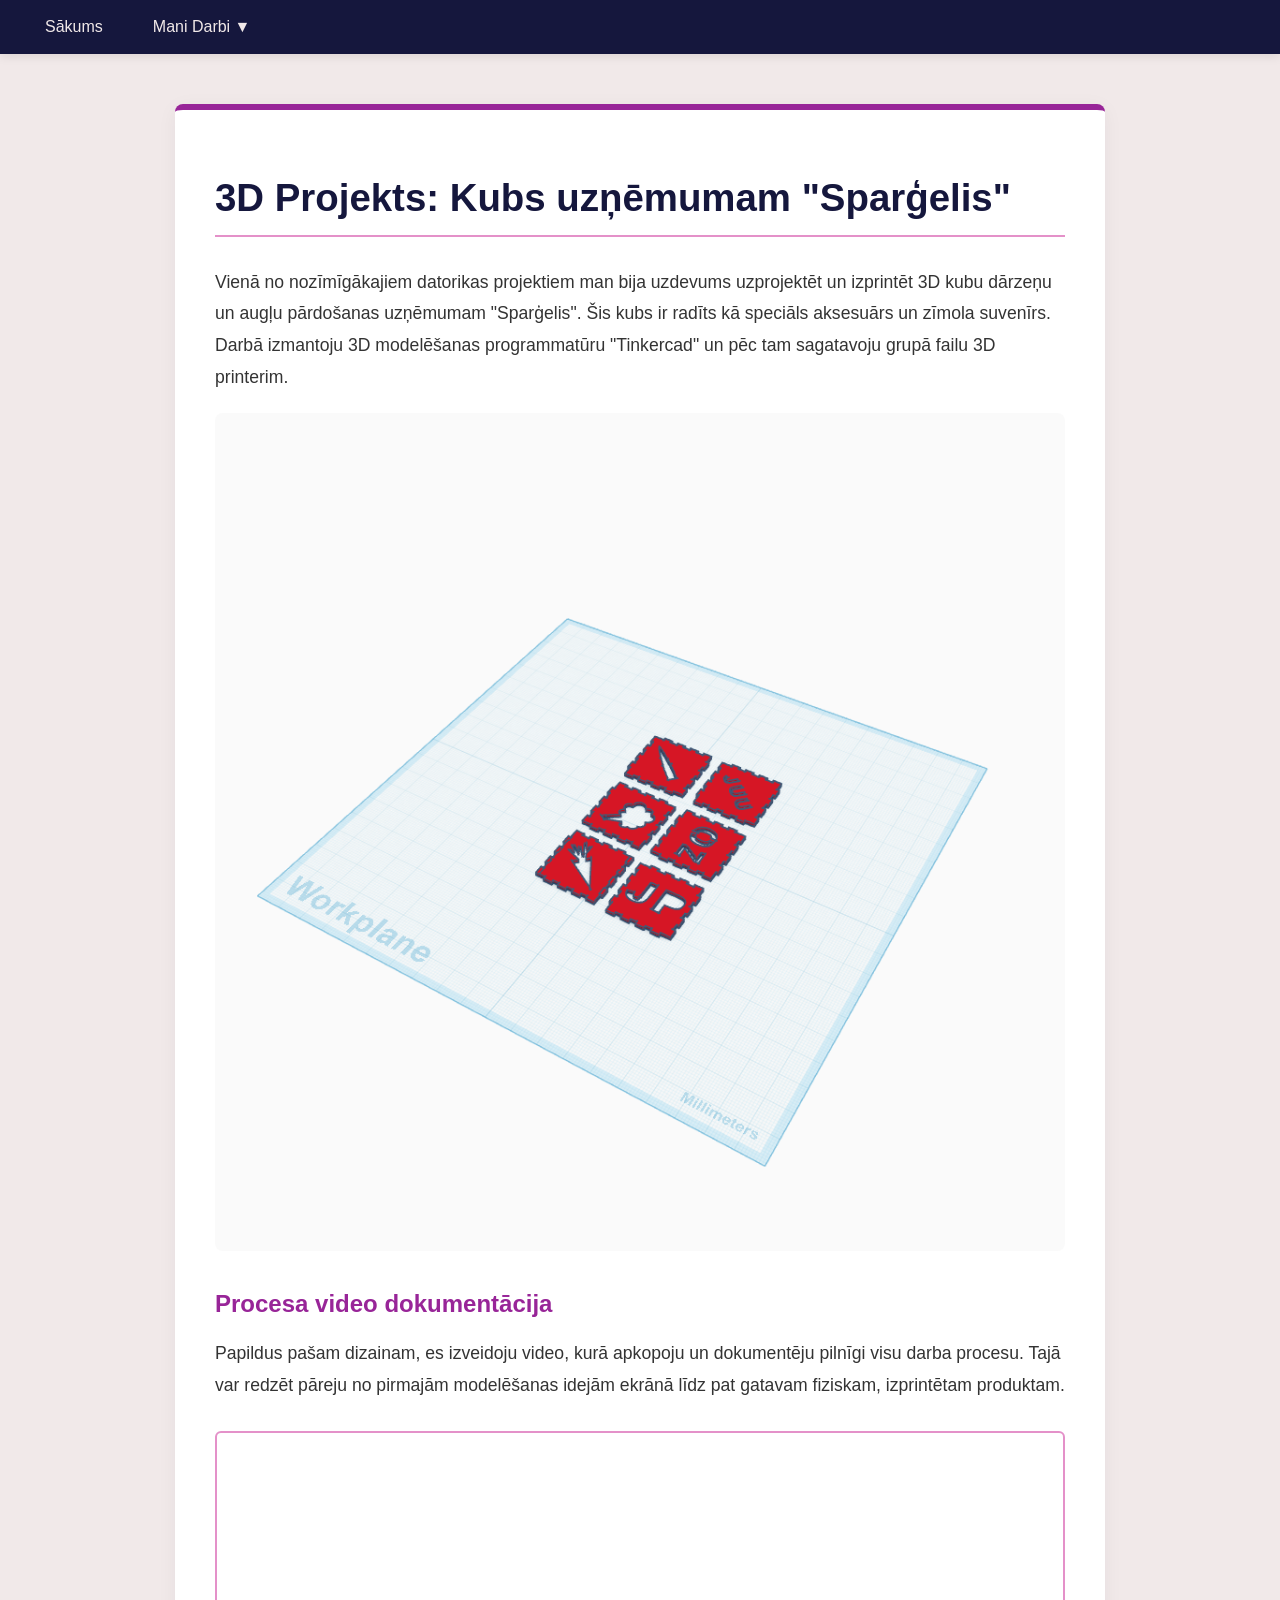
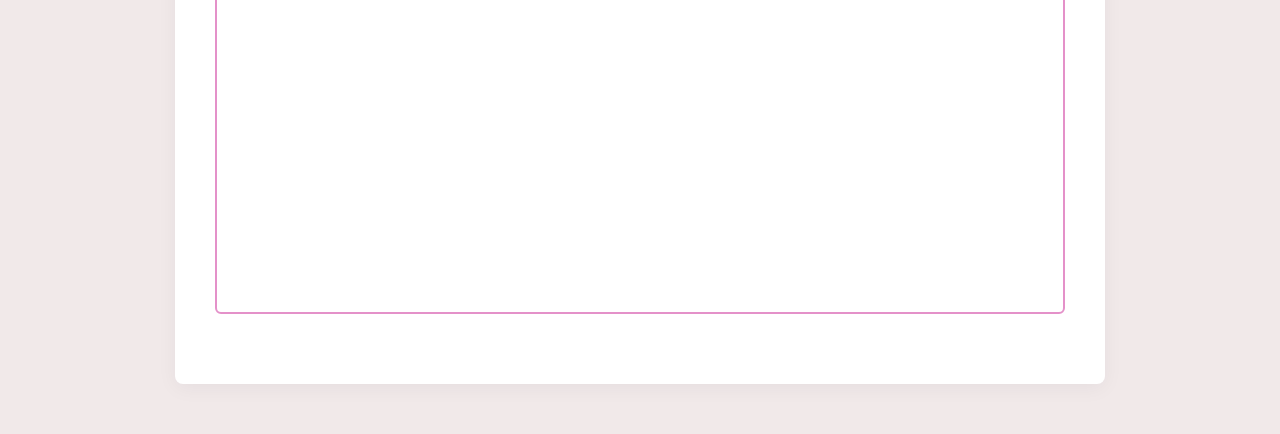
==== 3d-projekts.html @ d9590180 "Update 3d-projekts.html" ====
<!DOCTYPE html>
<html lang="lv">
<head>
    <meta charset="UTF-8">
    <meta name="viewport" content="width=device-width, initial-scale=1.0">
    <title>3D Projekts | Mans Datorikas Portfolio</title>
    <link rel="stylesheet" href="style.css">
</head>
<body>

<nav>
        <ul>
            <li><a href="index.html">Sākums</a></li>
            <li class="dropdown">
                <a href="#">Mani Darbi ▼</a>
                <div class="dropdown-content">
                    <a href="inkscape.html">1. Inkscape grafika</a>
                    <a href="gimp.html">2. GIMP apstrāde</a>
                    <a href="3d-projekts.html">3. 3D Kubs "Sparģelis"</a>
                    <a href="word.html">4. Teksta apstrāde (Word)</a>
                    <a href="excel.html">5. Datu apstrāde (Excel)</a>
                </div>
            </li>
        </ul>
    </nav>

    <main>
        <h1>3D Projekts: Kubs uzņēmumam "Sparģelis"</h1>
        <p>Vienā no nozīmīgākajiem datorikas projektiem man bija uzdevums uzprojektēt un izprintēt 3D kubu dārzeņu un augļu pārdošanas uzņēmumam "Sparģelis". Šis kubs ir radīts kā speciāls aksesuārs un zīmola suvenīrs. Darbā izmantoju 3D modelēšanas programmatūru "Tinkercad" un pēc tam sagatavoju grupā failu 3D printerim.</p>
        
                    <div style="text-align: center; margin: 20px 0;">
    <img src="images/image_2026-03-18_200848649.png" alt="Animēts attēls" style="max-width: 100%; height: auto; border-radius: 8px;">
</div>
        <h2>Procesa video dokumentācija</h2>
        <p>Papildus pašam dizainam, es izveidoju video, kurā apkopoju un dokumentēju pilnīgi visu darba procesu. Tajā var redzēt pāreju no pirmajām modelēšanas idejām ekrānā līdz pat gatavam fiziskam, izprintētam produktam.</p>

        <div class="video-container">
            <div style="width: 100%; height: 100%; background: #ccc; display: flex; justify-content: center; align-items: center;">
                <iframe width="560" height="315" src="https://www.youtube.com/embed/SklRzxZLgZM?si=HY-MJ5q-MjUDjs78" title="YouTube video player" frameborder="0"  allowfullscreen></iframe>
            </div>
        </div>
    </main>

</body>
</html>
---- style.css ----
body {
    font-family: 'Segoe UI', Roboto, Helvetica, Arial, sans-serif;
    margin: 0;
    padding: 0;
    background-color: #F1E9E9;
    color: #15173D;
}

nav {
    background-color: #15173D;
    padding: 0 20px;
    box-shadow: 0 2px 10px rgba(0,0,0,0.1);
}

nav ul {
    list-style-type: none;
    margin: 0;
    padding: 0;
    display: flex;
    align-items: center;
}

nav li {
    position: relative;
}

nav a {
    display: block;
    color: #F1E9E9;
    text-align: center;
    padding: 18px 25px;
    text-decoration: none;
    font-weight: 500;
    transition: all 0.3s ease;
}

nav a:hover {
    background-color: #982598;
    color: #ffffff;
}

.dropdown-content {
    display: none;
    position: absolute;
    background-color: #F1E9E9;
    min-width: 220px;
    box-shadow: 0 8px 16px rgba(0,0,0,0.1);
    z-index: 1;
    border: 1px solid #E491C9;
}

.dropdown-content a {
    color: #15173D;
    padding: 12px 20px;
    text-decoration: none;
    display: block;
    text-align: left;
}

.dropdown-content a:hover {
    background-color: #E491C9;
    color: #15173D;
}

.dropdown:hover .dropdown-content {
    display: block;
}

main {
    max-width: 850px;
    margin: 50px auto;
    padding: 40px;
    background-color: #ffffff;
    border-radius: 8px;
    box-shadow: 0 4px 20px rgba(21, 23, 61, 0.05);
    border-top: 6px solid #982598;
}

h1 {
    font-size: 2.4rem;
    color: #15173D;
    border-bottom: 2px solid #E491C9;
    padding-bottom: 15px;
    margin-bottom: 30px;
}

h2 {
    color: #982598;
    margin-top: 35px;
}

p {
    line-height: 1.8;
    font-size: 1.1rem;
    color: #333333;
}

.image-placeholder {
    width: 100%;
    height: 350px;
    background-color: #F1E9E9;
    border: 2px dashed #E491C9;
    display: flex;
    align-items: center;
    justify-content: center;
    color: #982598;
    margin: 30px 0;
    border-radius: 6px;
}

.image-placeholder img {
    max-width: 100%;
    max-height: 100%;
    object-fit: contain;
}

.video-container {
    position: relative;
    padding-bottom: 56.25%;
    height: 0;
    margin: 30px 0;
    border: 2px solid #E491C9;
    border-radius: 6px;
    overflow: hidden;
}

.video-container iframe {
    position: absolute;
    top: 0;
    left: 0;
    width: 100%;
    height: 100%;
}
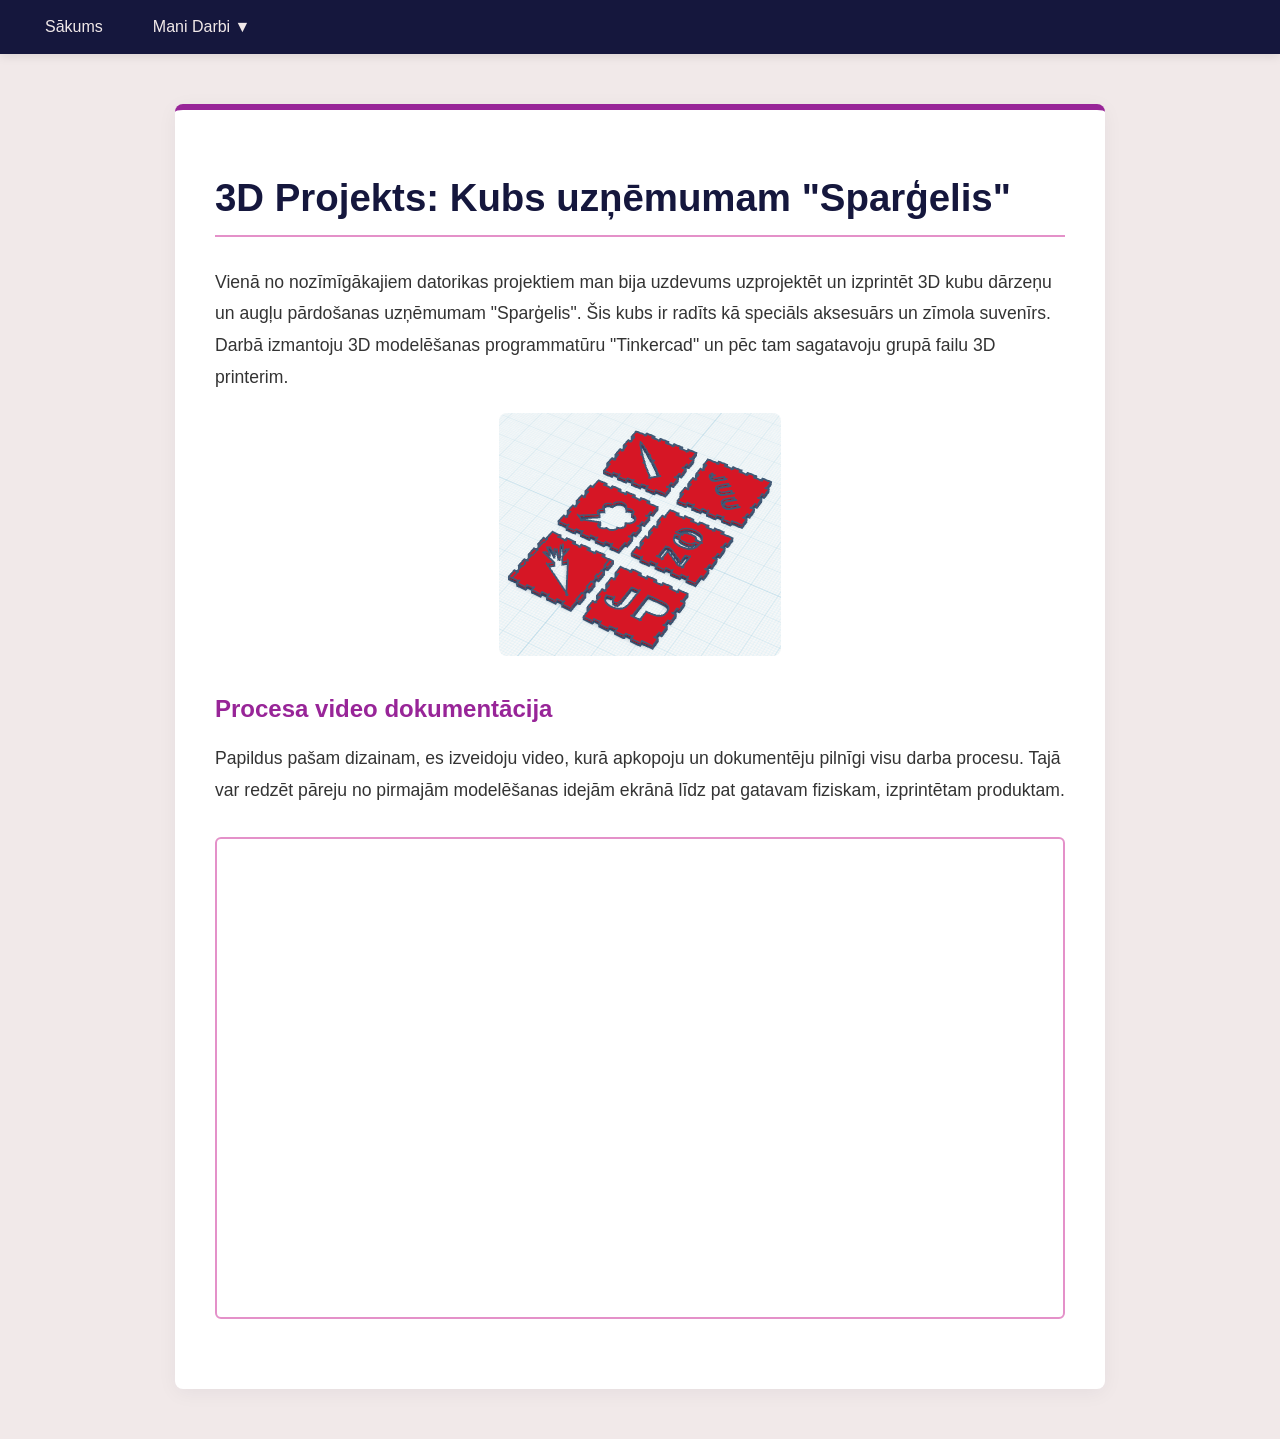
==== commit e7422c0e: "Update 3d-projekts.html" ====
--- a/3d-projekts.html
+++ b/3d-projekts.html
@@ -29,7 +29,7 @@
         <p>Vienā no nozīmīgākajiem datorikas projektiem man bija uzdevums uzprojektēt un izprintēt 3D kubu dārzeņu un augļu pārdošanas uzņēmumam "Sparģelis". Šis kubs ir radīts kā speciāls aksesuārs un zīmola suvenīrs. Darbā izmantoju 3D modelēšanas programmatūru "Tinkercad" un pēc tam sagatavoju grupā failu 3D printerim.</p>
         
                     <div style="text-align: center; margin: 20px 0;">
-    <img src="images/image_2026-03-18_200848649.png" alt="Animēts attēls" style="max-width: 100%; height: auto; border-radius: 8px;">
+    <img src="images/image_2026-03-18_201516150.png" alt="Kuba skaldnes" style="max-width: 100%; height: auto; border-radius: 8px;">
 </div>
         <h2>Procesa video dokumentācija</h2>
         <p>Papildus pašam dizainam, es izveidoju video, kurā apkopoju un dokumentēju pilnīgi visu darba procesu. Tajā var redzēt pāreju no pirmajām modelēšanas idejām ekrānā līdz pat gatavam fiziskam, izprintētam produktam.</p>
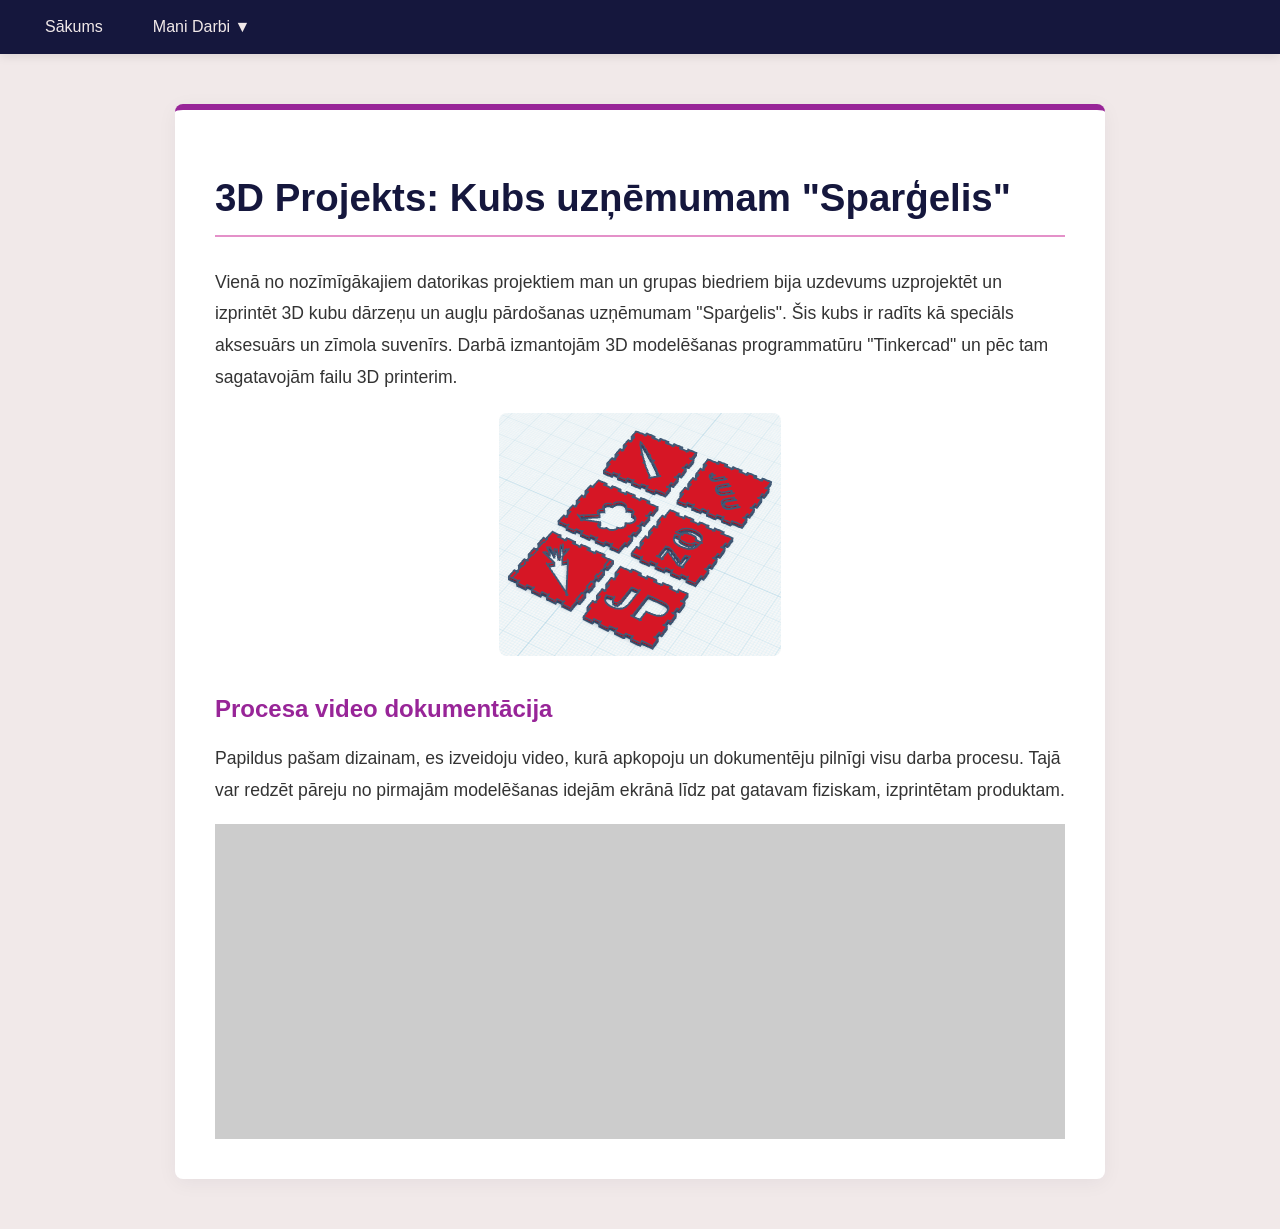
==== commit e5197590: "Update 3d-projekts.html" ====
--- a/3d-projekts.html
+++ b/3d-projekts.html
@@ -26,7 +26,7 @@
 
     <main>
         <h1>3D Projekts: Kubs uzņēmumam "Sparģelis"</h1>
-        <p>Vienā no nozīmīgākajiem datorikas projektiem man bija uzdevums uzprojektēt un izprintēt 3D kubu dārzeņu un augļu pārdošanas uzņēmumam "Sparģelis". Šis kubs ir radīts kā speciāls aksesuārs un zīmola suvenīrs. Darbā izmantoju 3D modelēšanas programmatūru "Tinkercad" un pēc tam sagatavoju grupā failu 3D printerim.</p>
+        <p>Vienā no nozīmīgākajiem datorikas projektiem man un grupas biedriem bija uzdevums uzprojektēt un izprintēt 3D kubu dārzeņu un augļu pārdošanas uzņēmumam "Sparģelis". Šis kubs ir radīts kā speciāls aksesuārs un zīmola suvenīrs. Darbā izmantojām 3D modelēšanas programmatūru "Tinkercad" un pēc tam sagatavojām failu 3D printerim.</p>
         
                     <div style="text-align: center; margin: 20px 0;">
     <img src="images/image_2026-03-18_201516150.png" alt="Kuba skaldnes" style="max-width: 100%; height: auto; border-radius: 8px;">
@@ -34,10 +34,10 @@
         <h2>Procesa video dokumentācija</h2>
         <p>Papildus pašam dizainam, es izveidoju video, kurā apkopoju un dokumentēju pilnīgi visu darba procesu. Tajā var redzēt pāreju no pirmajām modelēšanas idejām ekrānā līdz pat gatavam fiziskam, izprintētam produktam.</p>
 
-        <div class="video-container">
+  
             <div style="width: 100%; height: 100%; background: #ccc; display: flex; justify-content: center; align-items: center;">
                 <iframe width="560" height="315" src="https://www.youtube.com/embed/SklRzxZLgZM?si=HY-MJ5q-MjUDjs78" title="YouTube video player" frameborder="0"  allowfullscreen></iframe>
-            </div>
+    
         </div>
     </main>
 
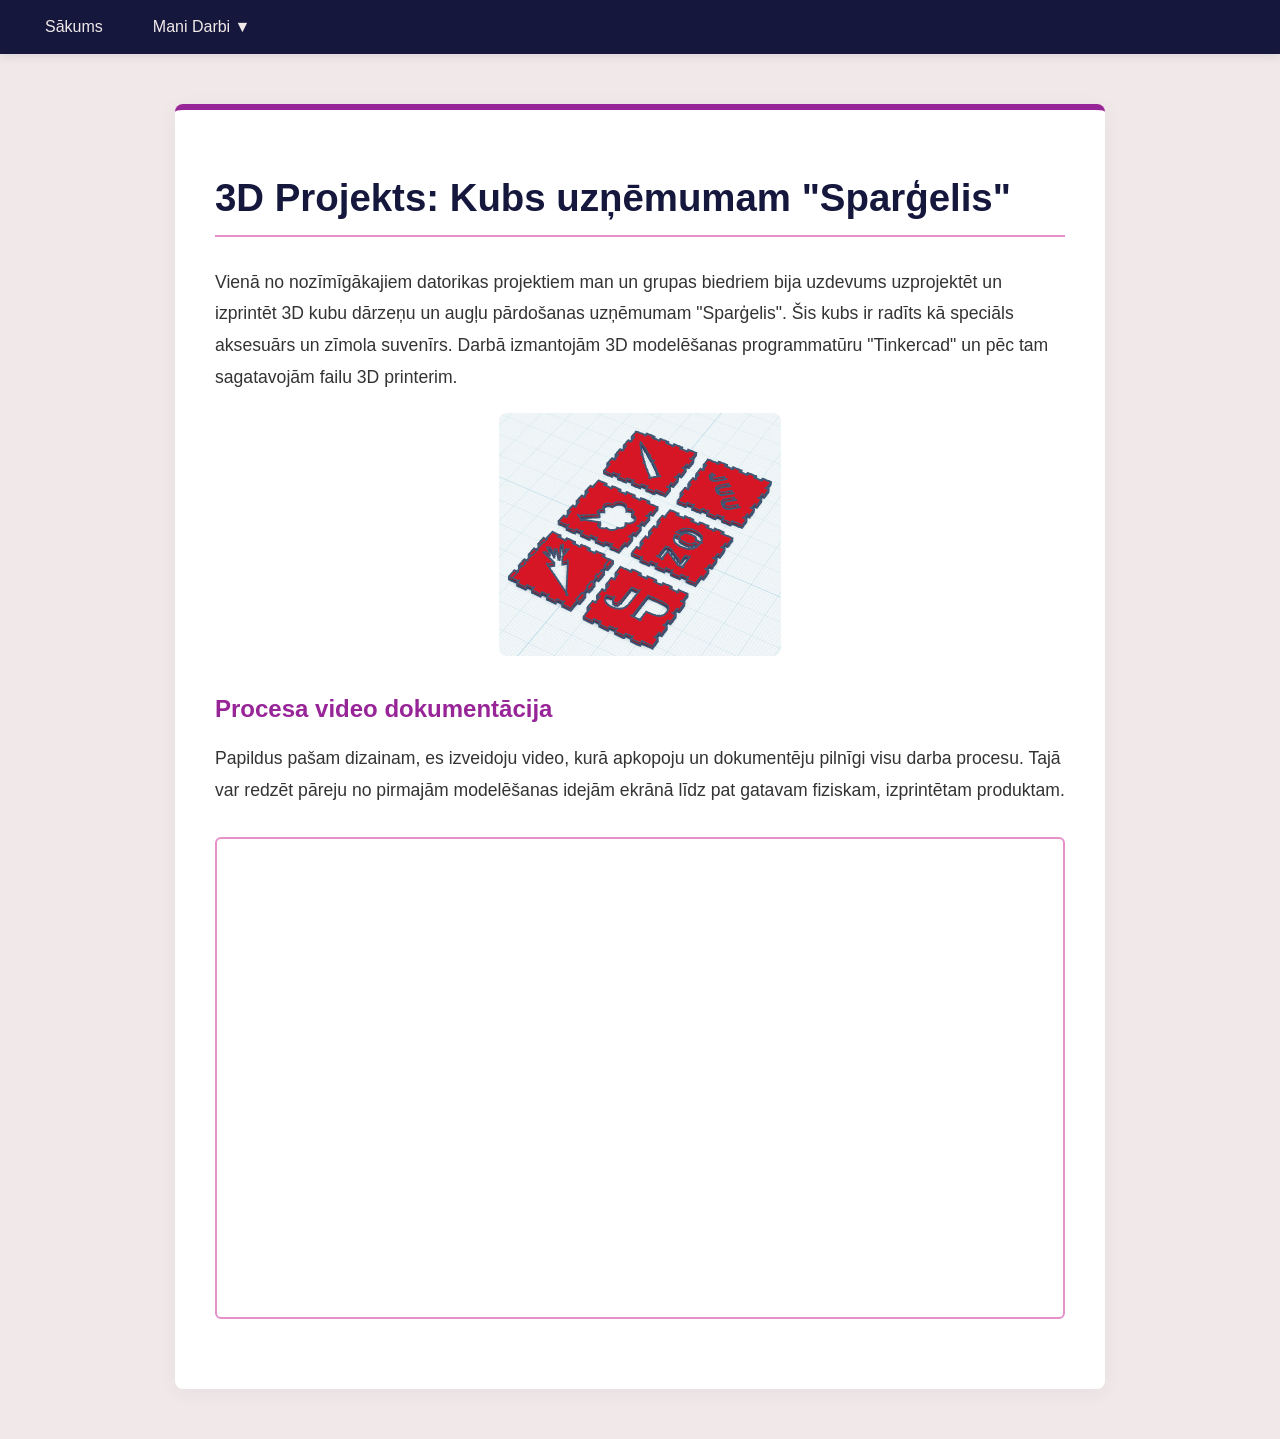
==== commit 7d5a5f41: "Update 3d-projekts.html" ====
--- a/3d-projekts.html
+++ b/3d-projekts.html
@@ -35,10 +35,14 @@
         <p>Papildus pašam dizainam, es izveidoju video, kurā apkopoju un dokumentēju pilnīgi visu darba procesu. Tajā var redzēt pāreju no pirmajām modelēšanas idejām ekrānā līdz pat gatavam fiziskam, izprintētam produktam.</p>
 
   
-            <div style="width: 100%; height: 100%; background: #ccc; display: flex; justify-content: center; align-items: center;">
-                <iframe width="560" height="315" src="https://www.youtube.com/embed/SklRzxZLgZM?si=HY-MJ5q-MjUDjs78" title="YouTube video player" frameborder="0"  allowfullscreen></iframe>
-    
-        </div>
+        <div class="video-container">
+    <iframe src="https://www.youtube.com/embed/SklRzxZLgZM?si=HY-MJ5q-MjUDjs78" 
+            title="YouTube video player" 
+            frameborder="0" 
+            allow="accelerometer; autoplay; clipboard-write; encrypted-media; gyroscope; picture-in-picture" 
+            allowfullscreen>
+    </iframe>
+</div>
     </main>
 
 </body>
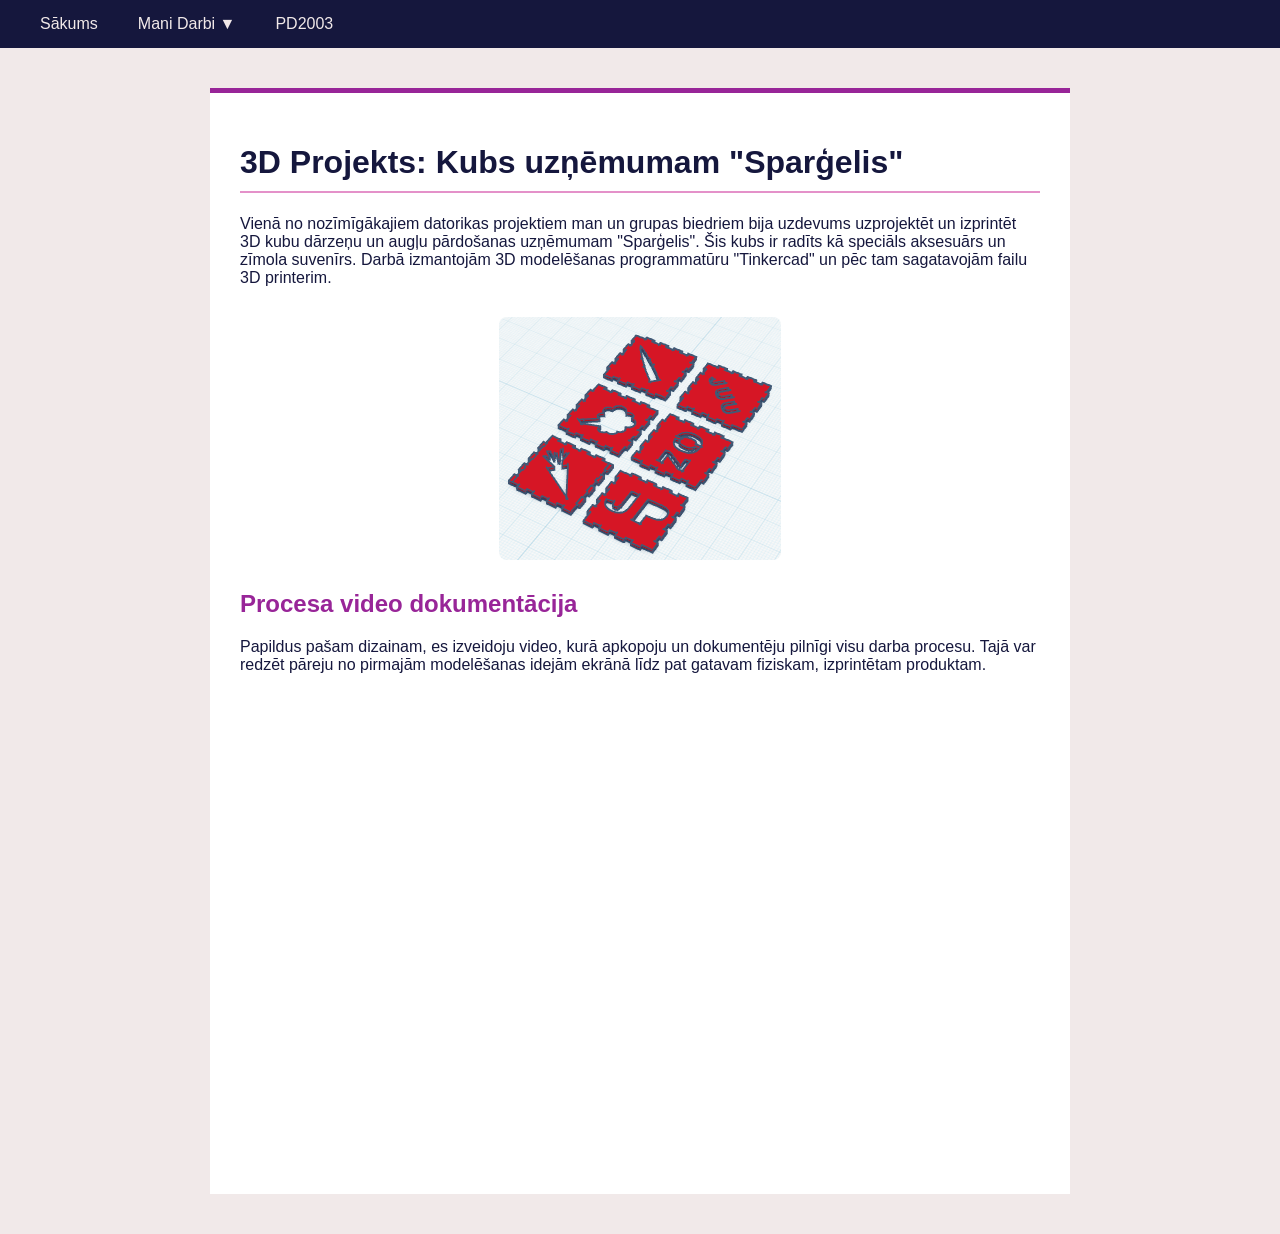
==== commit cdda0250: "Update 3d-projekts.html" ====
--- a/3d-projekts.html
+++ b/3d-projekts.html
@@ -21,6 +21,7 @@
                     <a href="excel.html">5. Datu apstrāde (Excel)</a>
                 </div>
             </li>
+             <li><a href="skola.html>">PD2003</a></li>
         </ul>
     </nav>
 
--- a/style.css
+++ b/style.css
@@ -1,67 +1,53 @@
-
-
 body {
-    font-family: 'Segoe UI', Roboto, Helvetica, Arial, sans-serif;
+    font-family: sans-serif;
     margin: 0;
-    padding: 0;
     background-color: #F1E9E9;
     color: #15173D;
 }
 
 nav {
     background-color: #15173D;
-    padding: 0 20px;
-    box-shadow: 0 2px 10px rgba(0,0,0,0.1);
+    padding: 0 20px; 
 }
 
 nav ul {
-    list-style-type: none;
+    list-style: none;
     margin: 0;
     padding: 0;
     display: flex;
-    align-items: center;
-}
-
-nav li {
-    position: relative;
+    justify-content: flex-start; 
 }
 
 nav a {
     display: block;
     color: #F1E9E9;
-    text-align: center;
-    padding: 18px 25px;
+    padding: 15px 20px;
     text-decoration: none;
-    font-weight: 500;
-    transition: all 0.3s ease;
 }
 
 nav a:hover {
     background-color: #982598;
-    color: #ffffff;
+}
+
+.dropdown {
+    position: relative;
 }
 
 .dropdown-content {
     display: none;
     position: absolute;
     background-color: #F1E9E9;
-    min-width: 220px;
-    box-shadow: 0 8px 16px rgba(0,0,0,0.1);
-    z-index: 1;
+    min-width: 200px;
     border: 1px solid #E491C9;
+    z-index: 10;
 }
 
 .dropdown-content a {
     color: #15173D;
-    padding: 12px 20px;
-    text-decoration: none;
-    display: block;
-    text-align: left;
 }
 
 .dropdown-content a:hover {
     background-color: #E491C9;
-    color: #15173D;
 }
 
 .dropdown:hover .dropdown-content {
@@ -69,61 +55,35 @@
 }
 
 main {
-    max-width: 850px;
-    margin: 50px auto;
-    padding: 40px;
+    max-width: 800px;
+    margin: 40px auto;
+    padding: 30px;
     background-color: #ffffff;
-    border-radius: 8px;
-    box-shadow: 0 4px 20px rgba(21, 23, 61, 0.05);
-    border-top: 6px solid #982598;
+    border-top: 5px solid #982598;
 }
 
 h1 {
-    font-size: 2.4rem;
     color: #15173D;
     border-bottom: 2px solid #E491C9;
-    padding-bottom: 15px;
-    margin-bottom: 30px;
+    padding-bottom: 10px;
 }
 
 h2 {
     color: #982598;
-    margin-top: 35px;
 }
 
-p {
-    line-height: 1.8;
-    font-size: 1.1rem;
-    color: #333333;
+img {
+    max-width: 100%;
+    height: auto;
+    display: block;   
+    margin: 30px auto; 
+    border-radius: 5px;
 }
-
-.image-placeholder {
-    width: 100%;
-    height: 350px;
-    background-color: #F1E9E9;
-    border: 2px dashed #E491C9;
-    display: flex;
-    align-items: center;
-    justify-content: center;
-    color: #982598;
-    margin: 30px 0;
-    border-radius: 6px;
-}
-
-.image-placeholder img {
-    max-width: 100%;
-    max-height: 100%;
-    object-fit: contain;
-}
-
 .video-container {
     position: relative;
     padding-bottom: 56.25%;
     height: 0;
-    margin: 30px 0;
-    border: 2px solid #E491C9;
-    border-radius: 6px;
-    overflow: hidden;
+    margin: 20px 0;
 }
 
 .video-container iframe {
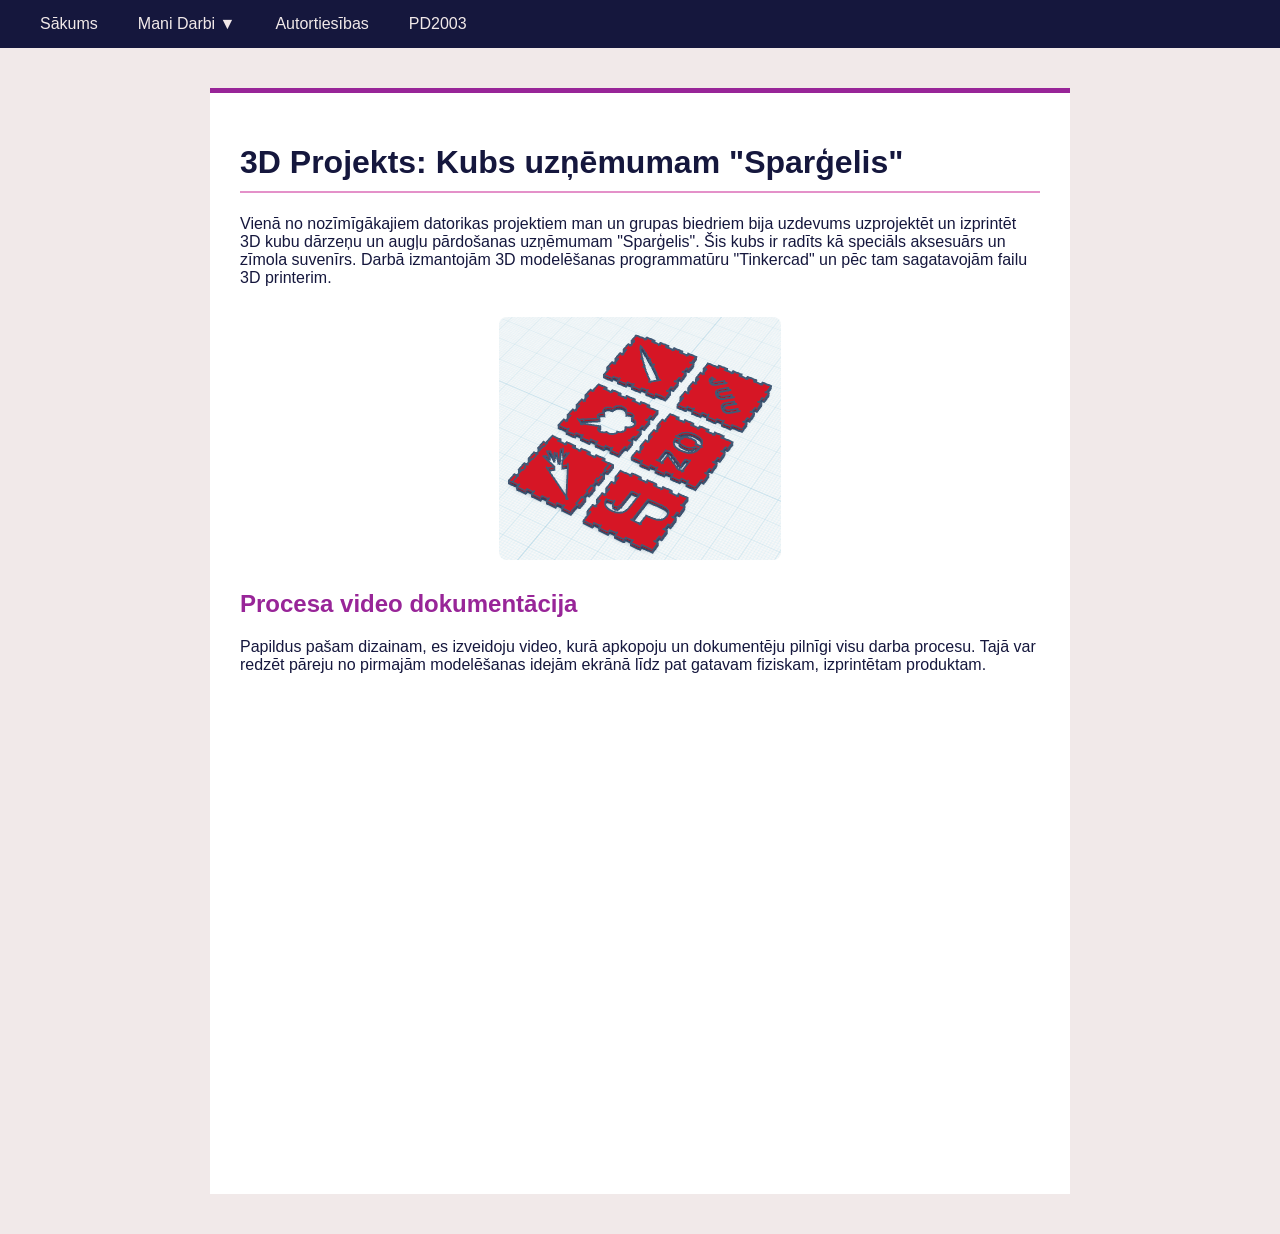
==== commit 4b5d281e: "Update 3d-projekts.html" ====
--- a/3d-projekts.html
+++ b/3d-projekts.html
@@ -21,7 +21,8 @@
                     <a href="excel.html">5. Datu apstrāde (Excel)</a>
                 </div>
             </li>
-             <li><a href="skola.html>">PD2003</a></li>
+              <li><a href="otrais.html">Autortiesības</a></li>
+             <li><a href="skola.html">PD2003</a></li>
         </ul>
     </nav>
 
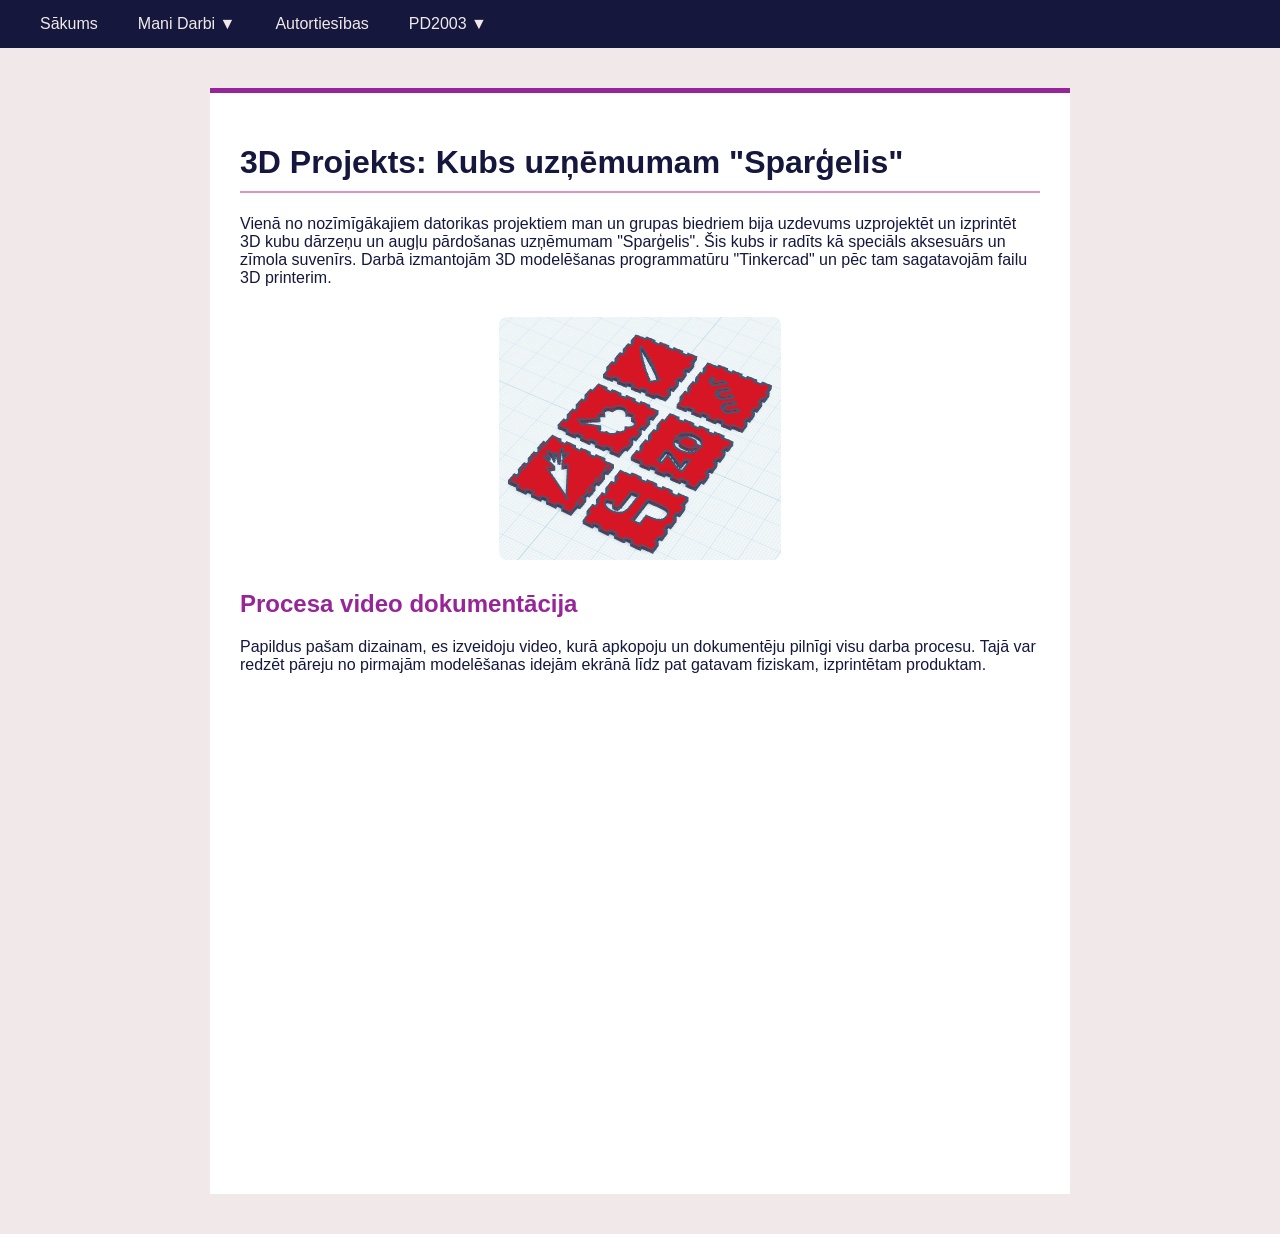
==== commit 5b635873: "Update 3d-projekts.html" ====
--- a/3d-projekts.html
+++ b/3d-projekts.html
@@ -22,7 +22,13 @@
                 </div>
             </li>
               <li><a href="otrais.html">Autortiesības</a></li>
-             <li><a href="skola.html">PD2003</a></li>
+                  <li class="dropdown"> 
+                 <a href="#">PD2003 ▼</a>
+                 <div class="dropdown-content">
+                 <a href="skola.html">Skola</a>
+                 <a href="baiti.html">Baiti</a>
+                     </div>
+             </li>
         </ul>
     </nav>
 
